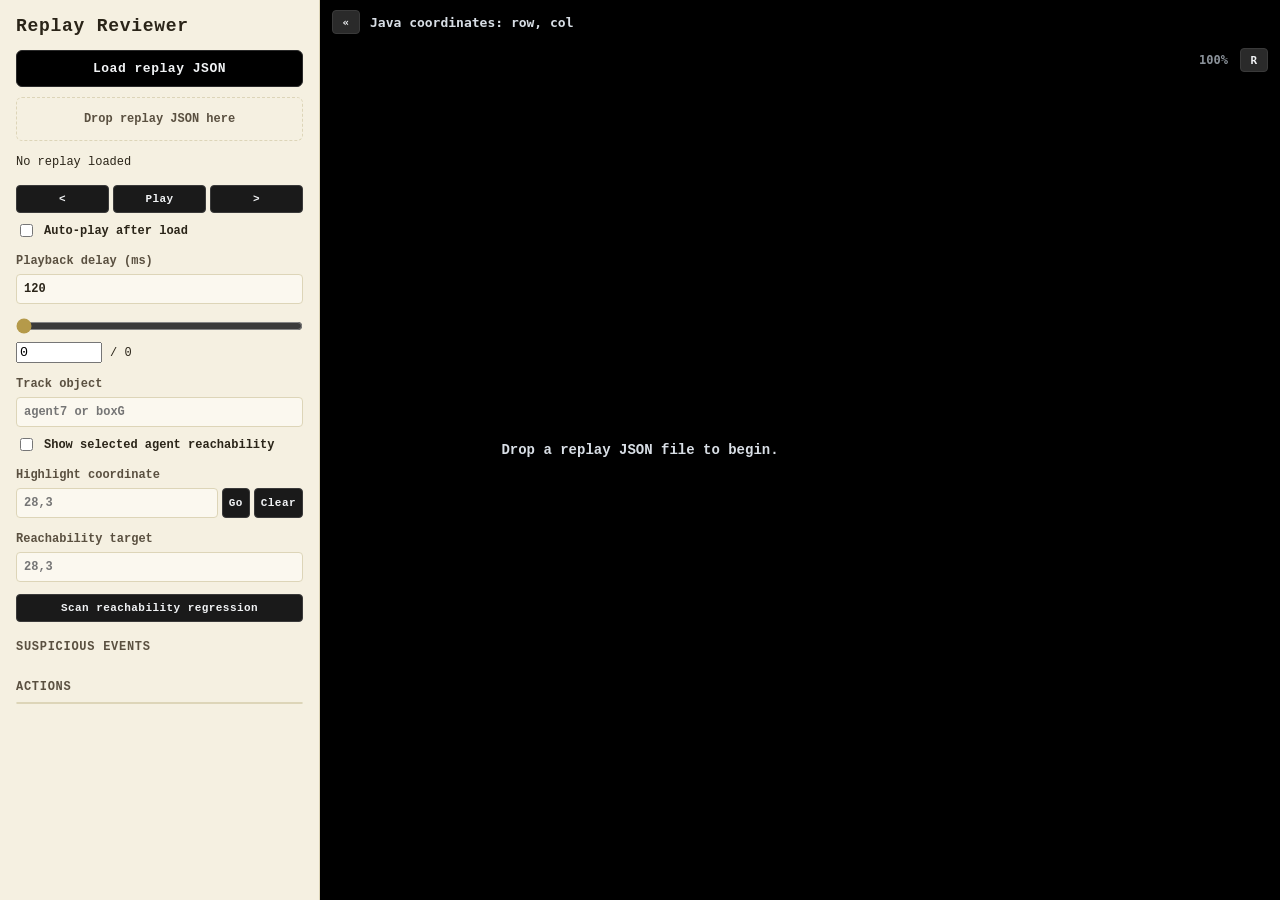
==== src/main/resources/replay-viewer/index.html @ a2318db9 "Initial AIMS Replay Viewer release" ====
<!doctype html>
<html lang="en">
<head>
  <meta charset="utf-8">
  <meta name="viewport" content="width=device-width, initial-scale=1">
  <title>MAvis Replay Reviewer</title>
  <link rel="stylesheet" href="viewer.css">
</head>
<body>
  <main class="app">
    <aside class="panel">
      <h1>Replay Reviewer</h1>

      <label class="filePick">
        <input id="fileInput" type="file" accept="application/json,.json">
        Load replay JSON
      </label>
      <div id="dropZone" class="dropZone">Drop replay JSON here</div>

      <div class="meta" id="meta">No replay loaded</div>

      <div class="controls">
        <button id="prevBtn" title="Previous step">&lt;</button>
        <button id="playBtn" title="Play or pause">Play</button>
        <button id="nextBtn" title="Next step">&gt;</button>
      </div>
      <label class="checkLine"><input id="autoPlayInput" type="checkbox"> Auto-play after load</label>
      <label class="searchLabel">Playback delay (ms)
        <input id="speedInput" type="number" min="20" value="120">
      </label>
      <input id="stepSlider" type="range" min="0" max="0" value="0">
      <div class="stepLine">
        <input id="stepInput" type="number" min="0" value="0">
        <span id="stepText">/ 0</span>
      </div>
      <label class="searchLabel">Track object
        <input id="trackInput" placeholder="agent7 or boxG">
      </label>
      <label class="checkLine"><input id="reachInput" type="checkbox"> Show selected agent reachability</label>
      <div class="searchLabel">Highlight coordinate</div>
      <div class="inputRow">
        <input id="coordInput" placeholder="28,3">
        <button id="coordGoBtn">Go</button>
        <button id="coordClearBtn">Clear</button>
      </div>
      <label class="searchLabel">Reachability target
        <input id="targetInput" placeholder="28,3">
      </label>
      <button id="scanBtn" class="wideBtn">Scan reachability regression</button>
      <section>
        <h2>Suspicious events</h2>
        <div id="events" class="events"></div>
      </section>
      <section>
        <h2>Actions</h2>
        <div id="actions" class="actions"></div>
      </section>
    </aside>

    <section class="boardWrap">
      <div class="toolbar">
        <button id="togglePanel" class="toolbarBtn" title="Hide / show sidebar">&laquo;</button>
        <span id="hoverInfo">Java coordinates: row, col</span>
      </div>
      <div id="boards" class="boards">
        <div id="axisCorner" class="axisCorner"></div>
        <div id="axisTop"    class="axisTop"><div id="axisTopInner" class="axisInner"></div></div>
        <div id="axisLeft"   class="axisLeft"><div id="axisLeftInner" class="axisInner"></div></div>
        <div id="panViewport" class="panViewport">
          <div id="panSurface" class="panSurface"></div>
        </div>
        <div id="hoverTip" class="hoverTip"></div>
      </div>
      <div class="statusBar">
        <span id="statusInfo" class="statusInfo"></span>
        <span class="statusSpacer"></span>
        <span id="zoomInfo" class="statusInfo">100%</span>
        <button id="resetView" class="toolbarBtn" title="Reset view (double-click board)">R</button>
      </div>
    </section>
  </main>
  <script src="latest-replay.js"></script>
  <script src="viewer.js"></script>
</body>
</html>
---- src/main/resources/replay-viewer/viewer.css ----
/* Mavis-faithful styling - same palette and font as level-viewer.
 * Replay-specific rules (events, action rows, changed/track/trail cells, etc.)
 * are appended at the end.
 */

@font-face {
  font-family: 'MavisMono';
  src: url('../level-viewer/fonts/DejaVuSansMono-Bold.ttf') format('truetype');
  font-weight: 700;
  font-display: block;
}

:root {
  --cell: 22px;
  --axis: 28px;

  --letterbox:    #000000;
  --grid:         #404040;   /* DARK_GRAY between cells */
  --floor:        #c0c0c0;   /* LIGHT_GRAY base cell */
  --wall:         #000000;
  --goal-fill:    #dfdf00;   /* UnsolvedGoal */
  --goal-solved:  #00a000;   /* SolvedGoal */
  --goal-font:    #434300;   /* blend(yellow, black, 0.7) */

  --token-font:   #000000;
  /* Eye-friendly cream sidebar */
  --panel-bg:        #f5f0e1;
  --panel-bg-soft:   #fbf8ef;
  --panel-bg-hover:  #ebe4cf;
  --panel-border:    #ddd5b8;
  --panel-border-soft: #e8e0c8;
  --text:            #2a2418;
  --text-soft:       #5a5040;
  --text-muted:      #8b8466;
}

* { box-sizing: border-box; }
html, body { height: 100%; }
body {
  margin: 0;
  /* MavisMono everywhere - matches the right pane and the Colors panel. */
  font-family: 'MavisMono', Consolas, "Courier New", monospace;
  color: var(--text);
  background: #e7e1cd;
}
input, button, select, textarea { font-family: inherit; }
.app {
  display: grid;
  grid-template-columns: 320px 1fr;
  min-height: 100vh;
}
.app.collapsed { grid-template-columns: 0 1fr; }
.app.collapsed .panel { display: none; }

/* ---------------------------------------- left panel */

.panel {
  padding: 16px;
  border-right: 1px solid var(--panel-border);
  background: var(--panel-bg);
  overflow: auto;
  max-height: 100vh;
}
h1 { margin: 0 0 14px; font-size: 18px; letter-spacing: 0.04em; font-weight: 700; }
h2 { margin: 18px 0 8px; font-size: 12px; text-transform: uppercase; color: var(--text-soft); letter-spacing: 0.06em; font-weight: 700; }

.filePick {
  display: block;
  padding: 10px;
  border: 1px solid #2a2a2a;
  background: #000000;
  border-radius: 6px;
  cursor: pointer;
  text-align: center;
  font-size: 13px;
  font-weight: 700;
  color: #f1f3f5;
  letter-spacing: 0.04em;
}
.filePick:hover { background: #1a1a1a; border-color: #f1f3f5; }
.filePick input { display: none; }

.dropZone {
  margin-top: 10px;
  padding: 14px;
  border: 1px dashed var(--panel-border);
  border-radius: 6px;
  text-align: center;
  color: var(--text-soft);
  font-size: 12px;
  font-weight: 700;
}
.dropZone.drag { background: #f0e8d0; border-color: #b59a4a; color: var(--text); }

.meta { margin-top: 12px; font-size: 12px; line-height: 1.5; color: var(--text); }

.searchLabel { display: block; margin-top: 14px; font-size: 12px; color: var(--text-soft); font-weight: 700; }
.searchLabel input {
  width: 100%;
  margin-top: 6px;
  padding: 7px;
  border: 1px solid var(--panel-border);
  background: var(--panel-bg-soft);
  border-radius: 4px;
  color: var(--text);
  font-family: 'MavisMono', Consolas, "Courier New", monospace;
  font-weight: 700;
  font-size: 12px;
}
.searchLabel input:focus {
  outline: none;
  border-color: #b59a4a;
}

.inputRow {
  display: flex;
  gap: 4px;
  margin-top: 6px;
}
.inputRow input {
  flex: 1 1 0;
  min-width: 0;
  padding: 7px;
  border: 1px solid var(--panel-border);
  background: var(--panel-bg-soft);
  border-radius: 4px;
  color: var(--text);
  font-family: 'MavisMono', Consolas, "Courier New", monospace;
  font-weight: 700;
  font-size: 12px;
}
.inputRow input:focus {
  outline: none;
  border-color: #b59a4a;
}
.inputRow button {
  padding: 0 6px;
  height: auto;
  border: 1px solid #3a3a3a;
  border-radius: 4px;
  background: #1a1a1a;
  color: #f1f3f5;
  cursor: pointer;
  font-family: inherit;
  font-size: 11px;
  letter-spacing: 0.04em;
  font-weight: 700;
}
.inputRow button:hover { background: #2a2a2a; }

.checkLine {
  display: flex;
  align-items: center;
  gap: 8px;
  margin-top: 8px;
  font-size: 12px;
  font-weight: 700;
  color: var(--text);
}

/* Playback controls */

.controls { display: flex; gap: 4px; margin-top: 14px; }
.controls button { flex: 1; }
button {
  height: 28px;
  border: 1px solid #3a3a3a;
  border-radius: 4px;
  background: #1a1a1a;
  color: #f1f3f5;
  cursor: pointer;
  font-family: inherit;
  font-size: 11px;
  letter-spacing: 0.04em;
  font-weight: 700;
}
button:hover { background: #2a2a2a; }
#playBtn.active { background: #f1f3f5; color: #000000; border-color: #000000; }

#stepSlider { width: 100%; margin: 14px 0 8px; accent-color: #b59a4a; }
.stepLine { display: flex; align-items: center; gap: 8px; font-size: 12px; }
#stepInput { width: 86px; }

.wideBtn {
  width: 100%;
  margin-top: 12px;
  height: 28px;
  font-size: 11px;
  letter-spacing: 0.04em;
  border: 1px solid #3a3a3a;
  border-radius: 4px;
  background: #1a1a1a;
  color: #f1f3f5;
  font-weight: 700;
}
.wideBtn:hover { background: #2a2a2a; }

/* Actions list - match level-viewer .levelRow style */

.actions {
  margin-top: 8px;
  border: 1px solid var(--panel-border);
  border-radius: 6px;
  background: var(--panel-bg-soft);
  font-size: 11px;
  overflow: hidden;
}
.actionRow {
  display: flex;
  justify-content: space-between;
  gap: 8px;
  padding: 6px 9px;
  cursor: default;
  border-bottom: 1px solid var(--panel-border-soft);
  color: var(--text);
}
.actionRow:last-child { border-bottom: none; }
.actionRow:hover { background: var(--panel-bg-hover); }
.actionRow.rejected { background: #ffe9e7; color: #9b1c13; }
.actionRow.rejected:hover { background: #ffd5d0; }
.actionRow .act { color: var(--text-muted); font-size: 10px; }
.actionRow.rejected .act { color: #b93d35; }

/* Suspicious events */

.events {
  display: grid;
  gap: 6px;
  font-size: 12px;
}
.eventRow {
  padding: 7px;
  border-radius: 5px;
  background: #fff7ed;
  border: 1px solid #fed7aa;
  cursor: pointer;
  color: var(--text);
  font-weight: 700;
}
.eventRow:hover { background: #ffedd5; }

/* ---------------------------------------- right pane (Mavis letterbox) */

.boardWrap {
  background: var(--letterbox);
  overflow: hidden;
  height: 100vh;
  display: flex;
  flex-direction: column;
  padding: 8px 12px;
  gap: 6px;
}
.toolbar {
  flex: 0 0 auto;
  height: 28px;
  font-size: 13px;
  font-weight: 700;
  color: #d8dee5;
  font-family: 'MavisMono', Consolas, monospace;
  display: flex;
  align-items: center;
  gap: 10px;
}
.toolbarBtn {
  width: 28px;
  height: 24px;
  background: #2a2a2a;
  color: #f1f3f5;
  border: 1px solid #3a3a3a;
  border-radius: 4px;
  font-family: 'MavisMono', Consolas, monospace;
  font-weight: 700;
  cursor: pointer;
  line-height: 1;
}
.toolbarBtn:hover { background: #353535; }
.app.collapsed .toolbarBtn { transform: scaleX(-1); }

.boards {
  flex: 1 1 auto;
  position: relative;
  overflow: hidden;
  min-height: 0;
  cursor: grab;
  user-select: none;
}
.boards.grabbing { cursor: grabbing; }
.boards.empty    { cursor: default; }
.boards.empty .axisCorner,
.boards.empty .axisTop,
.boards.empty .axisLeft,
.boards.empty .panViewport { display: none; }

/* Sticky axes - corner stays pinned top-left; axisTop only pans horizontally,
 * axisLeft only pans vertically; panViewport clips the panning board content.
 */
.axisCorner {
  position: absolute;
  top: 0; left: 0;
  width: calc(var(--axis) + 2px);
  height: calc(var(--axis) + 2px);
  background: #2a2a2a;
  border-right: 1px solid var(--grid);
  border-bottom: 1px solid var(--grid);
  z-index: 4;
}
.axisTop {
  position: absolute;
  top: 0;
  left: calc(var(--axis) + 2px);
  right: 0;
  height: calc(var(--axis) + 2px);
  overflow: hidden;
  background: #2a2a2a;
  z-index: 3;
}
.axisLeft {
  position: absolute;
  top: calc(var(--axis) + 2px);
  left: 0;
  bottom: 0;
  width: calc(var(--axis) + 2px);
  overflow: hidden;
  background: #2a2a2a;
  z-index: 3;
}
.axisInner {
  position: absolute;
  top: 0;
  left: 0;
  display: grid;
  gap: 1px;
  padding: 1px;
  background: var(--grid);
  transform-origin: 0 0;
}
.axisCell {
  width: var(--axis);
  height: var(--axis);
  display: flex;
  align-items: center;
  justify-content: center;
  font-family: 'MavisMono', Consolas, monospace;
  font-size: 11px;
  font-weight: 700;
  background: #2a2a2a;
  color: #b0b6bd;
}

.panViewport {
  position: absolute;
  top: calc(var(--axis) + 2px);
  left: calc(var(--axis) + 2px);
  right: 0;
  bottom: 0;
  overflow: hidden;
  z-index: 1;
}
.panSurface {
  position: absolute;
  top: 0;
  left: 0;
  transform-origin: 0 0;
}

.boardCard {
  display: inline-flex;
  flex-direction: column;
  align-items: center;
}

.hoverTip {
  position: absolute;
  pointer-events: none;
  background: #1a1a1a;
  color: var(--goal-fill);
  border: 1px solid var(--goal-fill);
  padding: 2px 6px;
  font-family: 'MavisMono', Consolas, monospace;
  font-size: 11px;
  font-weight: 700;
  border-radius: 3px;
  z-index: 5;
  display: none;
  white-space: nowrap;
}
.hoverTip.show { display: block; }

.statusBar {
  flex: 0 0 auto;
  height: 36px;
  display: flex;
  align-items: center;
  gap: 12px;
  font-family: 'MavisMono', Consolas, monospace;
  font-size: 12px;
  font-weight: 700;
  color: #c8ced5;
}
.modeTabs {
  display: inline-flex;
  border: 1px solid #3a3a3a;
  border-radius: 4px;
  overflow: hidden;
  background: #1a1a1a;
}
.modeBtn {
  padding: 6px 16px;
  border: none;
  background: transparent;
  color: #c8ced5;
  font-family: 'MavisMono', Consolas, monospace;
  font-size: 12px;
  font-weight: 700;
  cursor: pointer;
  letter-spacing: 0.04em;
}
.modeBtn:hover { background: #2a2a2a; }
.modeBtn.active { background: var(--goal-fill); color: #1a1a00; }
.modeBtn + .modeBtn { border-left: 1px solid #3a3a3a; }
.statusInfo { color: #8b929a; }
.statusSpacer { flex: 1; }

/* ---------------------------------------- board grid (Mavis-faithful) */

.board {
  display: grid;
  grid-auto-rows: var(--cell);
  width: max-content;
  background: var(--grid);
  gap: 1px;
  padding: 1px;
}
.cell {
  position: relative;
  width: var(--cell);
  height: var(--cell);
  display: flex;
  align-items: center;
  justify-content: center;
  background: var(--floor);
  font-family: 'MavisMono', Consolas, monospace;
  font-weight: 700;
  font-size: calc(var(--cell) * 0.6);
  line-height: 1;
}
.cell.wall { background: var(--wall); }

/* Goal: full-cell color fill with the dim character drawn into it.
 * Inverted to GOAL_SOLVED_COLOR when an init / current-frame object
 * already satisfies it. */
.cell.goal-fill   { background: var(--goal-fill); }
.cell.goal-solved { background: var(--goal-solved); }

.goalChar {
  font-family: 'MavisMono', Consolas, monospace;
  font-weight: 700;
  font-size: calc(var(--cell) * 0.6);
  color: var(--goal-font);
  line-height: 1;
  pointer-events: none;
}
.cell.goal-solved .goalChar { color: #003a00; }

/* Tokens: BLACK character on agent/box color, DejaVu Bold. */
.token {
  position: absolute;
  width: calc(var(--cell) - 4px);
  height: calc(var(--cell) - 4px);
  display: inline-flex;
  align-items: center;
  justify-content: center;
  border: 1px solid rgba(0, 0, 0, 0.35);
  color: var(--token-font);
  font-family: 'MavisMono', Consolas, monospace;
  font-weight: 700;
  font-size: calc(var(--cell) * 0.6);
  line-height: 1;
}

.agentToken {
  border-radius: 50%;
}

/* Replay-specific cell highlights */

.cell.changed { outline: 2px solid #f59e0b; z-index: 2; }
.cell.track   { outline: 2px solid #2563eb; z-index: 3; }
.cell.coord::after {
  content: "";
  position: absolute;
  top: 50%;
  left: 50%;
  transform: translate(-50%, -50%);
  width: calc(var(--cell) + 10px);
  height: calc(var(--cell) + 10px);
  border: 3px solid #ff0000;
  border-radius: 50%;
  z-index: 5;
  pointer-events: none;
}
.cell.reachable { box-shadow: inset 0 0 0 999px rgba(34, 197, 94, 0.18); }
.cell.unreachableTarget { outline: 3px solid #b91c1c; z-index: 5; }
.cell.trail::after {
  content: "";
  position: absolute;
  inset: 5px;
  border-radius: 50%;
  background: rgba(37, 99, 235, 0.25);
}

.empty {
  position: absolute;
  inset: 0;
  display: flex;
  align-items: center;
  justify-content: center;
  color: #d8dee5;
  font-size: 14px;
  font-weight: 700;
  pointer-events: none;
}
.error {
  margin-top: 12px;
  padding: 10px;
  background: #fef2f2;
  border: 1px solid #fecaca;
  color: #991b1b;
  border-radius: 6px;
  font-size: 13px;
  font-weight: 700;
  white-space: pre-wrap;
}
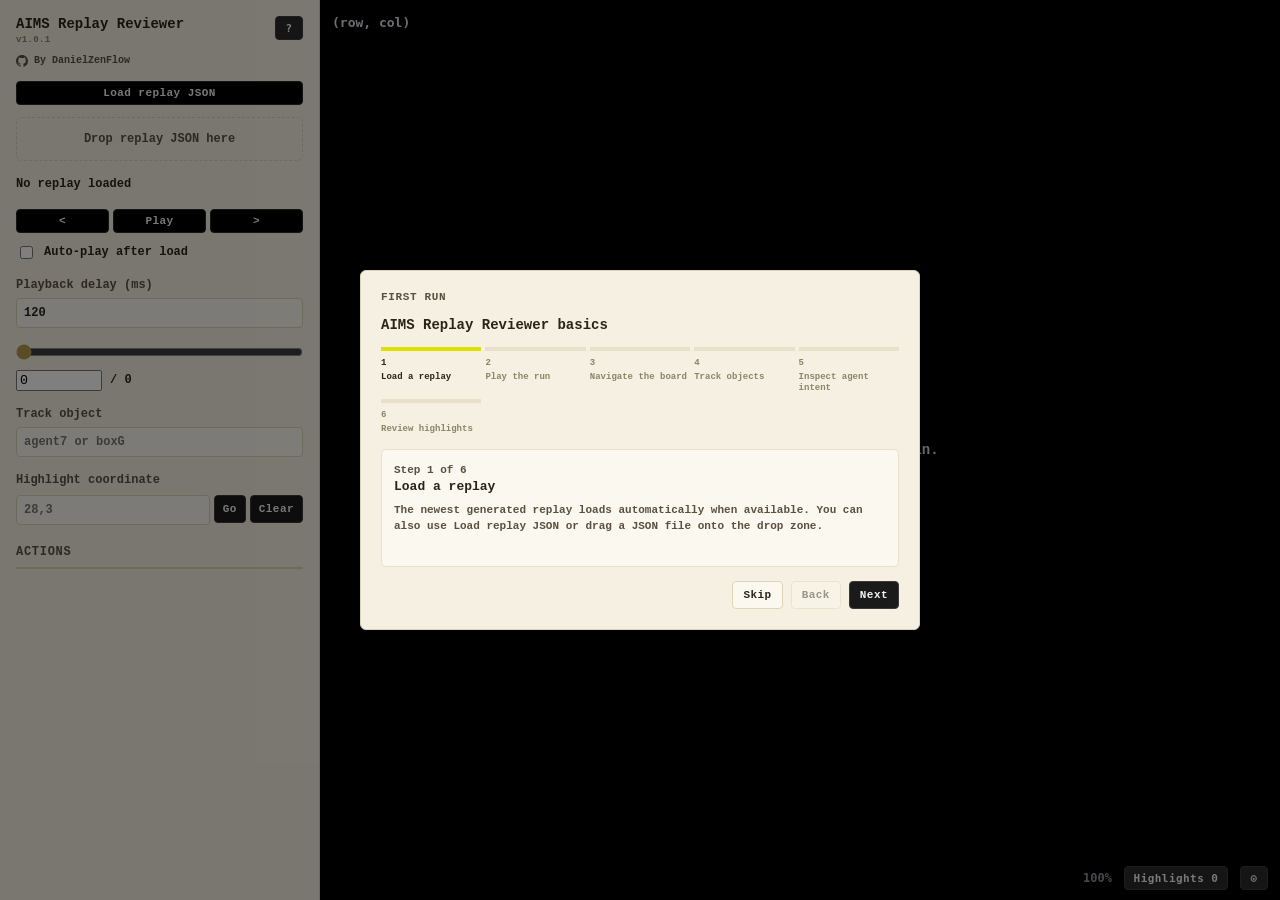
==== commit 47db0248: "Release v1.0.1 viewer updates Reason: clean local debug artifacts, update release metadata, refresh " ====
--- a/src/main/resources/replay-viewer/index.html
+++ b/src/main/resources/replay-viewer/index.html
@@ -3,13 +3,84 @@
 <head>
   <meta charset="utf-8">
   <meta name="viewport" content="width=device-width, initial-scale=1">
-  <title>MAvis Replay Reviewer</title>
+  <title>AIMS Replay Reviewer</title>
   <link rel="stylesheet" href="viewer.css">
 </head>
 <body>
   <main class="app">
     <aside class="panel">
-      <h1>Replay Reviewer</h1>
+      <div class="panelHeader">
+        <div class="brandBlock">
+          <div class="titleBlock">
+            <h1>AIMS Replay Reviewer</h1>
+            <span class="versionText">v1.0.1</span>
+          </div>
+          <div class="githubMeta">
+            <a
+              class="githubLink"
+              href="https://github.com/DanielZenFlow/AIMS-Replay-Viewer"
+              target="_blank"
+              rel="noreferrer"
+              aria-label="AIMS Replay Viewer on GitHub"
+            >
+              <svg class="githubMark" viewBox="0 0 16 16" aria-hidden="true">
+                <path fill="currentColor" d="M8 0C3.58 0 0 3.58 0 8c0 3.54 2.29 6.53 5.47 7.59.4.07.55-.17.55-.38 0-.19-.01-.82-.01-1.49-2.01.37-2.53-.49-2.69-.94-.09-.23-.48-.94-.82-1.13-.28-.15-.68-.52-.01-.53.63-.01 1.08.58 1.23.82.72 1.21 1.87.87 2.33.66.07-.52.28-.87.51-1.07-1.78-.2-3.64-.89-3.64-3.95 0-.87.31-1.59.82-2.15-.08-.2-.36-1.02.08-2.12 0 0 .67-.21 2.2.82A7.65 7.65 0 0 1 8 3.86c.68 0 1.36.09 2 .27 1.53-1.04 2.2-.82 2.2-.82.44 1.1.16 1.92.08 2.12.51.56.82 1.27.82 2.15 0 3.07-1.87 3.75-3.65 3.95.29.25.54.73.54 1.48 0 1.07-.01 1.93-.01 2.2 0 .21.15.46.55.38A8.013 8.013 0 0 0 16 8c0-4.42-3.58-8-8-8Z" />
+              </svg>
+              <span>By DanielZenFlow</span>
+            </a>
+          </div>
+        </div>
+        <button id="helpBtn" class="toolbarBtn" type="button" title="How to use" aria-label="How to use">?</button>
+      </div>
+
+      <div id="helpDialog" class="dialogOverlay" role="dialog" aria-modal="true" aria-labelledby="helpTitle" hidden>
+        <div class="dialogBox">
+          <h3 id="helpTitle">How to use</h3>
+          <div class="helpContent">
+            <div>
+              <strong>What This Viewer Does</strong>
+              <p>It opens replay JSON generated by AIMS Replay Viewer and lets you inspect every accepted or rejected Hospital-domain action frame by frame.</p>
+            </div>
+            <div>
+              <strong>Loading Replays</strong>
+              <p>The latest generated replay loads automatically. You can also choose a JSON file with Load replay JSON or drag a replay file onto the drop zone.</p>
+            </div>
+            <div>
+              <strong>Navigation</strong>
+              <p>Use Play, the step buttons, the slider, or the step number field. Drag the board to pan, use the mouse wheel to zoom, hover an agent to inspect intent details, and use the reset control in the lower-right corner to restore the board view.</p>
+            </div>
+            <div>
+              <strong>Debugging Tools</strong>
+              <p>Track an object with values like agent0 or boxA, highlight coordinates with row,column, hover an agent for detailed intent/action fields, and open Highlights for high-signal current-step events.</p>
+            </div>
+          </div>
+          <div class="dialogFooter">
+            <button id="openTutorialBtn" type="button">Open tutorial</button>
+            <button id="helpCloseBtn" type="button">Close</button>
+          </div>
+        </div>
+      </div>
+
+      <div id="onboardingDialog" class="dialogOverlay onboardingOverlay" role="dialog" aria-modal="true" aria-labelledby="onboardingTitle" hidden>
+        <div class="dialogBox onboardingDialog">
+          <p class="onboardingKicker">First run</p>
+          <h3 id="onboardingTitle">AIMS Replay Reviewer basics</h3>
+
+          <ol id="onboardingSteps" class="onboardingSteps" aria-label="Tutorial progress"></ol>
+
+          <section class="onboardingBody">
+            <p id="onboardingStepCount" class="onboardingStepCount">Step 1 of 5</p>
+            <h4 id="onboardingStepTitle">Load a replay</h4>
+            <p id="onboardingStepBody">Choose a replay JSON file or drag one onto the drop zone.</p>
+          </section>
+
+          <div class="dialogFooter">
+            <button id="tutorialSkipBtn" type="button" class="secondaryDialogBtn">Skip</button>
+            <button id="tutorialBackBtn" type="button" class="secondaryDialogBtn">Back</button>
+            <button id="tutorialNextBtn" type="button">Next</button>
+          </div>
+        </div>
+      </div>
 
       <label class="filePick">
         <input id="fileInput" type="file" accept="application/json,.json">
@@ -36,21 +107,12 @@
       <label class="searchLabel">Track object
         <input id="trackInput" placeholder="agent7 or boxG">
       </label>
-      <label class="checkLine"><input id="reachInput" type="checkbox"> Show selected agent reachability</label>
       <div class="searchLabel">Highlight coordinate</div>
       <div class="inputRow">
         <input id="coordInput" placeholder="28,3">
         <button id="coordGoBtn">Go</button>
         <button id="coordClearBtn">Clear</button>
       </div>
-      <label class="searchLabel">Reachability target
-        <input id="targetInput" placeholder="28,3">
-      </label>
-      <button id="scanBtn" class="wideBtn">Scan reachability regression</button>
-      <section>
-        <h2>Suspicious events</h2>
-        <div id="events" class="events"></div>
-      </section>
       <section>
         <h2>Actions</h2>
         <div id="actions" class="actions"></div>
@@ -59,8 +121,7 @@
 
     <section class="boardWrap">
       <div class="toolbar">
-        <button id="togglePanel" class="toolbarBtn" title="Hide / show sidebar">&laquo;</button>
-        <span id="hoverInfo">Java coordinates: row, col</span>
+        <span id="hoverInfo">(row, col)</span>
       </div>
       <div id="boards" class="boards">
         <div id="axisCorner" class="axisCorner"></div>
@@ -75,9 +136,28 @@
         <span id="statusInfo" class="statusInfo"></span>
         <span class="statusSpacer"></span>
         <span id="zoomInfo" class="statusInfo">100%</span>
-        <button id="resetView" class="toolbarBtn" title="Reset view (double-click board)">R</button>
+        <button id="stepEventsBtn" class="toolbarBtn stepEventsBtn" type="button" title="Inspect current step highlights" aria-label="Inspect current step highlights" hidden>Highlights 0</button>
+        <button id="resetView" class="toolbarBtn" title="Reset view" aria-label="Reset view">&#8857;</button>
       </div>
+      <aside id="stepInspector" class="stepInspector" aria-labelledby="stepInspectorTitle" hidden>
+        <div class="stepInspectorHeader">
+          <div>
+            <p class="stepInspectorKicker">Step Inspector</p>
+            <h2 id="stepInspectorTitle">Highlights</h2>
+          </div>
+          <button id="stepInspectorClose" class="toolbarBtn" type="button" title="Close inspector" aria-label="Close inspector">x</button>
+        </div>
+        <div id="stepInspectorBody" class="stepInspectorBody"></div>
+      </aside>
     </section>
+
+    <div id="notificationToast" class="notificationToast" role="alert" hidden>
+      <div>
+        <strong id="notificationTitle">Something needs attention</strong>
+        <p id="notificationMessage"></p>
+      </div>
+      <button id="notificationCloseBtn" type="button" aria-label="Dismiss message">x</button>
+    </div>
   </main>
   <script src="latest-replay.js"></script>
   <script src="viewer.js"></script>
--- a/src/main/resources/replay-viewer/viewer.css
+++ b/src/main/resources/replay-viewer/viewer.css
@@ -13,6 +13,7 @@
 :root {
   --cell: 22px;
   --axis: 28px;
+  --panel-button-height: 24px;
 
   --letterbox:    #000000;
   --grid:         #404040;   /* DARK_GRAY between cells */
@@ -40,6 +41,7 @@
   margin: 0;
   /* MavisMono everywhere - matches the right pane and the Colors panel. */
   font-family: 'MavisMono', Consolas, "Courier New", monospace;
+  font-weight: 700;
   color: var(--text);
   background: #e7e1cd;
 }
@@ -60,19 +62,82 @@
   background: var(--panel-bg);
   overflow: auto;
   max-height: 100vh;
-}
-h1 { margin: 0 0 14px; font-size: 18px; letter-spacing: 0.04em; font-weight: 700; }
+  display: flex;
+  flex-direction: column;
+  gap: 2px;
+}
+.panelHeader {
+  display: flex;
+  justify-content: space-between;
+  align-items: flex-start;
+  gap: 12px;
+  margin-bottom: 12px;
+}
+.brandBlock {
+  display: flex;
+  flex-direction: column;
+  gap: 10px;
+  min-width: 0;
+}
+.titleBlock {
+  display: flex;
+  flex-direction: column;
+  gap: 3px;
+}
+.panel h1 {
+  margin: 0;
+  font-size: 14px;
+  letter-spacing: 0;
+  line-height: 1.2;
+  white-space: nowrap;
+  font-weight: 700;
+}
+.versionText {
+  color: var(--text-muted);
+  font-size: 9px;
+  line-height: 1;
+  letter-spacing: 0.04em;
+}
+.githubMeta {
+  display: flex;
+  flex-direction: column;
+  gap: 4px;
+}
+.githubLink {
+  display: inline-flex;
+  align-items: center;
+  gap: 6px;
+  color: var(--text-soft);
+  text-decoration: none;
+  font-size: 10px;
+  line-height: 1.1;
+  transition: opacity 120ms ease;
+  width: fit-content;
+}
+.githubLink:hover {
+  opacity: 0.5;
+}
+.githubMark {
+  width: 12px;
+  height: 12px;
+  flex: 0 0 12px;
+}
 h2 { margin: 18px 0 8px; font-size: 12px; text-transform: uppercase; color: var(--text-soft); letter-spacing: 0.06em; font-weight: 700; }
 
 .filePick {
-  display: block;
-  padding: 10px;
+  display: flex;
+  align-items: center;
+  justify-content: center;
+  height: var(--panel-button-height);
+  min-height: var(--panel-button-height);
+  max-height: var(--panel-button-height);
+  padding: 0 8px;
   border: 1px solid #2a2a2a;
   background: #000000;
-  border-radius: 6px;
+  border-radius: 4px;
   cursor: pointer;
   text-align: center;
-  font-size: 13px;
+  font-size: 11px;
   font-weight: 700;
   color: #f1f3f5;
   letter-spacing: 0.04em;
@@ -134,8 +199,8 @@
   border-color: #b59a4a;
 }
 .inputRow button {
-  padding: 0 6px;
-  height: auto;
+  padding: 0 8px;
+  height: 28px;
   border: 1px solid #3a3a3a;
   border-radius: 4px;
   background: #1a1a1a;
@@ -161,7 +226,22 @@
 /* Playback controls */
 
 .controls { display: flex; gap: 4px; margin-top: 14px; }
-.controls button { flex: 1; }
+.controls button {
+  flex: 1 1 0;
+  height: var(--panel-button-height);
+  min-height: var(--panel-button-height);
+  max-height: var(--panel-button-height);
+  padding: 0 8px;
+  border-color: #2a2a2a;
+  background: #000000;
+  display: inline-flex;
+  align-items: center;
+  justify-content: center;
+}
+.controls button:hover {
+  background: #1a1a1a;
+  border-color: #f1f3f5;
+}
 button {
   height: 28px;
   border: 1px solid #3a3a3a;
@@ -173,6 +253,7 @@
   font-size: 11px;
   letter-spacing: 0.04em;
   font-weight: 700;
+  padding: 0 10px;
 }
 button:hover { background: #2a2a2a; }
 #playBtn.active { background: #f1f3f5; color: #000000; border-color: #000000; }
@@ -221,27 +302,10 @@
 .actionRow .act { color: var(--text-muted); font-size: 10px; }
 .actionRow.rejected .act { color: #b93d35; }
 
-/* Suspicious events */
-
-.events {
-  display: grid;
-  gap: 6px;
-  font-size: 12px;
-}
-.eventRow {
-  padding: 7px;
-  border-radius: 5px;
-  background: #fff7ed;
-  border: 1px solid #fed7aa;
-  cursor: pointer;
-  color: var(--text);
-  font-weight: 700;
-}
-.eventRow:hover { background: #ffedd5; }
-
 /* ---------------------------------------- right pane (Mavis letterbox) */
 
 .boardWrap {
+  position: relative;
   background: var(--letterbox);
   overflow: hidden;
   height: 100vh;
@@ -264,6 +328,7 @@
 .toolbarBtn {
   width: 28px;
   height: 24px;
+  padding: 0;
   background: #2a2a2a;
   color: #f1f3f5;
   border: 1px solid #3a3a3a;
@@ -272,19 +337,32 @@
   font-weight: 700;
   cursor: pointer;
   line-height: 1;
+  display: inline-flex;
+  align-items: center;
+  justify-content: center;
 }
 .toolbarBtn:hover { background: #353535; }
-.app.collapsed .toolbarBtn { transform: scaleX(-1); }
+.stepEventsBtn {
+  width: auto;
+  min-width: 104px;
+  padding: 0 8px;
+}
+.stepEventsBtn.muted {
+  color: #8b929a;
+  border-color: #303030;
+  background: #242424;
+}
 
 .boards {
   flex: 1 1 auto;
   position: relative;
   overflow: hidden;
   min-height: 0;
+  user-select: none;
   cursor: grab;
-  user-select: none;
-}
-.boards.grabbing { cursor: grabbing; }
+  touch-action: none;
+}
+.boards.panning { cursor: grabbing; }
 .boards.empty    { cursor: default; }
 .boards.empty .axisCorner,
 .boards.empty .axisTop,
@@ -385,10 +463,76 @@
   white-space: nowrap;
 }
 .hoverTip.show { display: block; }
+.hoverTip.eventTip {
+  width: max-content;
+  max-width: min(460px, calc(100vw - 40px));
+  padding: 8px;
+  color: #f1f3f5;
+  border-color: #5a5a5a;
+  white-space: normal;
+}
+.hoverTipTitle {
+  display: flex;
+  align-items: baseline;
+  justify-content: space-between;
+  gap: 16px;
+  margin-bottom: 6px;
+  color: var(--goal-fill);
+}
+.hoverTipTitle span,
+.hoverTipMuted {
+  color: #aeb4bb;
+  font-size: 10px;
+}
+.hoverTipEvent {
+  display: grid;
+  gap: 3px;
+  padding-top: 6px;
+  margin-top: 6px;
+  border-top: 1px solid #3a3a3a;
+}
+.hoverTipTitle + .hoverTipEvent {
+  margin-top: 0;
+}
+.hoverTipEvent > div {
+  display: flex;
+  align-items: baseline;
+  justify-content: space-between;
+  gap: 12px;
+}
+.hoverTipEvent span {
+  color: #aeb4bb;
+  font-size: 9px;
+  text-transform: uppercase;
+}
+.hoverTipEvent p {
+  margin: 0;
+  color: #d8dee5;
+  font-size: 10px;
+  line-height: 1.35;
+}
+.hoverTipEvent p strong {
+  color: var(--goal-fill);
+}
+.hoverTipSection strong {
+  color: #f1f3f5;
+}
+.hoverTipEvent.danger {
+  border-top-color: #b91c1c;
+}
+.hoverTipEvent.warning {
+  border-top-color: #b7791f;
+}
+.hoverTipEvent.success {
+  border-top-color: #15803d;
+}
 
 .statusBar {
-  flex: 0 0 auto;
-  height: 36px;
+  position: absolute;
+  right: 12px;
+  bottom: 10px;
+  z-index: 6;
+  height: 24px;
   display: flex;
   align-items: center;
   gap: 12px;
@@ -419,7 +563,114 @@
 .modeBtn.active { background: var(--goal-fill); color: #1a1a00; }
 .modeBtn + .modeBtn { border-left: 1px solid #3a3a3a; }
 .statusInfo { color: #8b929a; }
-.statusSpacer { flex: 1; }
+.statusSpacer { display: none; }
+#statusInfo { display: none; }
+
+.stepInspector {
+  position: absolute;
+  right: 12px;
+  bottom: 46px;
+  width: min(380px, calc(100% - 24px));
+  max-height: min(520px, calc(100% - 74px));
+  z-index: 8;
+  display: flex;
+  flex-direction: column;
+  background: rgba(245, 240, 225, 0.97);
+  border: 1px solid var(--panel-border);
+  border-radius: 6px;
+  box-shadow: 0 8px 24px rgba(0, 0, 0, 0.32);
+  color: var(--text);
+  overflow: hidden;
+}
+.stepInspector[hidden] { display: none; }
+.stepInspectorHeader {
+  min-height: 48px;
+  padding: 10px 10px 8px 12px;
+  display: flex;
+  align-items: flex-start;
+  justify-content: space-between;
+  gap: 12px;
+  border-bottom: 1px solid var(--panel-border-soft);
+}
+.stepInspectorKicker {
+  margin: 0 0 3px;
+  font-size: 9px;
+  font-weight: 700;
+  letter-spacing: 0.12em;
+  text-transform: uppercase;
+  color: var(--text-soft);
+}
+.stepInspectorHeader h2 {
+  margin: 0;
+  font-size: 14px;
+  line-height: 1.1;
+}
+.stepInspectorBody {
+  overflow: auto;
+  padding: 10px;
+  display: flex;
+  flex-direction: column;
+  gap: 8px;
+  font-size: 11px;
+}
+.stepInspectorSummary {
+  color: var(--text-soft);
+  font-weight: 700;
+  font-size: 10px;
+}
+.stepInspectorEmpty {
+  margin: 4px 0 2px;
+  color: var(--text-soft);
+  line-height: 1.45;
+}
+.stepEventCard {
+  border: 1px solid var(--panel-border-soft);
+  border-left-width: 4px;
+  background: var(--panel-bg-soft);
+  border-radius: 5px;
+  padding: 8px;
+}
+.stepEventCard.danger { border-left-color: #b91c1c; }
+.stepEventCard.warning { border-left-color: #b7791f; }
+.stepEventCard.success { border-left-color: #15803d; }
+.stepEventCard.note { border-left-color: #4b5563; }
+.stepEventHeader {
+  display: flex;
+  align-items: center;
+  justify-content: space-between;
+  gap: 10px;
+  margin-bottom: 4px;
+}
+.stepEventHeader strong {
+  font-size: 12px;
+}
+.stepEventHeader span {
+  color: var(--text-soft);
+  font-size: 9px;
+  font-weight: 700;
+  text-transform: uppercase;
+  letter-spacing: 0.08em;
+}
+.stepEventMessage {
+  margin: 0 0 7px;
+  color: var(--text);
+  line-height: 1.45;
+}
+.stepEventFields {
+  margin: 0;
+  display: grid;
+  grid-template-columns: max-content 1fr;
+  gap: 4px 8px;
+}
+.stepEventFields dt {
+  color: var(--text-soft);
+  font-weight: 700;
+}
+.stepEventFields dd {
+  margin: 0;
+  min-width: 0;
+  overflow-wrap: anywhere;
+}
 
 /* ---------------------------------------- board grid (Mavis-faithful) */
 
@@ -499,8 +750,6 @@
   z-index: 5;
   pointer-events: none;
 }
-.cell.reachable { box-shadow: inset 0 0 0 999px rgba(34, 197, 94, 0.18); }
-.cell.unreachableTarget { outline: 3px solid #b91c1c; z-index: 5; }
 .cell.trail::after {
   content: "";
   position: absolute;
@@ -509,7 +758,7 @@
   background: rgba(37, 99, 235, 0.25);
 }
 
-.empty {
+.boardWrap > .empty {
   position: absolute;
   inset: 0;
   display: flex;
@@ -519,6 +768,7 @@
   font-size: 14px;
   font-weight: 700;
   pointer-events: none;
+  z-index: 2;
 }
 .error {
   margin-top: 12px;
@@ -531,3 +781,201 @@
   font-weight: 700;
   white-space: pre-wrap;
 }
+
+/* Dialog - matched to AIMS Level Workbench */
+
+.dialogOverlay {
+  position: fixed;
+  inset: 0;
+  background: rgba(0, 0, 0, 0.5);
+  z-index: 10;
+  display: flex;
+  align-items: center;
+  justify-content: center;
+}
+.dialogOverlay[hidden] {
+  display: none;
+}
+.dialogBox {
+  background: var(--panel-bg);
+  border: 1px solid var(--panel-border);
+  border-radius: 6px;
+  padding: 20px;
+  max-width: 600px;
+  width: 90%;
+  box-shadow: 0 4px 12px rgba(0, 0, 0, 0.3);
+}
+.dialogBox h3 {
+  margin: 0 0 6px;
+  font-size: 14px;
+}
+.dialogBox p {
+  margin: 0 0 14px;
+  font-size: 11px;
+  color: var(--text-soft);
+}
+.helpContent {
+  display: flex;
+  flex-direction: column;
+  gap: 10px;
+  font-size: 11px;
+  line-height: 1.5;
+}
+.helpContent strong {
+  color: var(--text);
+}
+.dialogFooter {
+  display: flex;
+  justify-content: flex-end;
+  gap: 8px;
+  margin-top: 14px;
+}
+.dialogFooter button {
+  height: 28px;
+  border: 1px solid #3a3a3a;
+  border-radius: 4px;
+  background: #1a1a1a;
+  color: #f1f3f5;
+  cursor: pointer;
+  font-family: inherit;
+  font-size: 11px;
+  letter-spacing: 0.04em;
+  font-weight: 700;
+  padding: 0 10px;
+}
+.dialogFooter button:hover:not(:disabled) {
+  background: #2a2a2a;
+}
+.dialogFooter button.secondaryDialogBtn {
+  background: var(--panel-bg-soft);
+  color: var(--text);
+  border-color: var(--panel-border);
+}
+.dialogFooter button.secondaryDialogBtn:hover:not(:disabled) {
+  background: var(--panel-bg-hover);
+}
+.dialogFooter button:disabled {
+  cursor: default;
+  opacity: 0.45;
+}
+
+/* First-run tutorial - matched to AIMS Level Workbench */
+
+.onboardingOverlay {
+  z-index: 30;
+}
+.onboardingDialog {
+  max-width: 560px;
+}
+.onboardingKicker {
+  margin: 0 0 4px;
+  font-size: 10px;
+  color: var(--text-muted);
+  text-transform: uppercase;
+  letter-spacing: 0.06em;
+}
+.onboardingSteps {
+  list-style: none;
+  display: grid;
+  grid-template-columns: repeat(5, minmax(0, 1fr));
+  gap: 4px;
+  margin: 14px 0;
+  padding: 0;
+}
+.onboardingSteps li {
+  min-width: 0;
+  padding-top: 7px;
+  border-top: 4px solid var(--panel-border-soft);
+  color: var(--text-muted);
+  font-size: 9px;
+  line-height: 1.25;
+}
+.onboardingSteps li span {
+  display: block;
+  margin-bottom: 3px;
+  color: inherit;
+}
+.onboardingSteps li.active {
+  border-top-color: var(--goal-fill);
+  color: var(--text);
+}
+.onboardingSteps li.done {
+  border-top-color: #b59a4a;
+}
+.onboardingBody {
+  min-height: 118px;
+  padding: 12px;
+  border: 1px solid var(--panel-border-soft);
+  border-radius: 4px;
+  background: var(--panel-bg-soft);
+}
+.onboardingStepCount {
+  margin: 0 0 6px;
+  color: var(--text-muted);
+  font-size: 10px;
+}
+.onboardingBody h4 {
+  margin: 0 0 8px;
+  color: var(--text);
+  font-size: 13px;
+}
+.onboardingBody p {
+  margin: 0;
+  color: var(--text-soft);
+  font-size: 11px;
+  line-height: 1.5;
+}
+
+/* Notifications - matched to AIMS Level Workbench */
+
+.notificationToast {
+  position: fixed;
+  left: 50%;
+  top: 50%;
+  transform: translate(-50%, -50%);
+  z-index: 40;
+  display: flex;
+  align-items: flex-start;
+  gap: 12px;
+  width: min(440px, calc(100vw - 36px));
+  padding: 14px;
+  border: 1px solid var(--panel-border);
+  border-radius: 6px;
+  background: var(--panel-bg);
+  color: var(--text);
+  box-shadow: 0 8px 24px rgba(0, 0, 0, 0.35);
+}
+.notificationToast[hidden] {
+  display: none;
+}
+.notificationToast strong {
+  display: block;
+  margin-bottom: 4px;
+  font-size: 11px;
+  color: var(--text);
+}
+.notificationToast p {
+  margin: 0;
+  color: var(--text-soft);
+  font-size: 11px;
+  line-height: 1.45;
+  white-space: pre-line;
+}
+.notificationToast button {
+  flex: 0 0 auto;
+  width: 22px;
+  height: 22px;
+  border: 1px solid var(--panel-border);
+  border-radius: 4px;
+  background: var(--panel-bg-soft);
+  color: var(--text);
+  cursor: pointer;
+  font-family: inherit;
+  font-size: 11px;
+  font-weight: 700;
+  line-height: 1;
+  padding: 0;
+}
+.notificationToast button:hover {
+  background: var(--panel-bg-hover);
+}
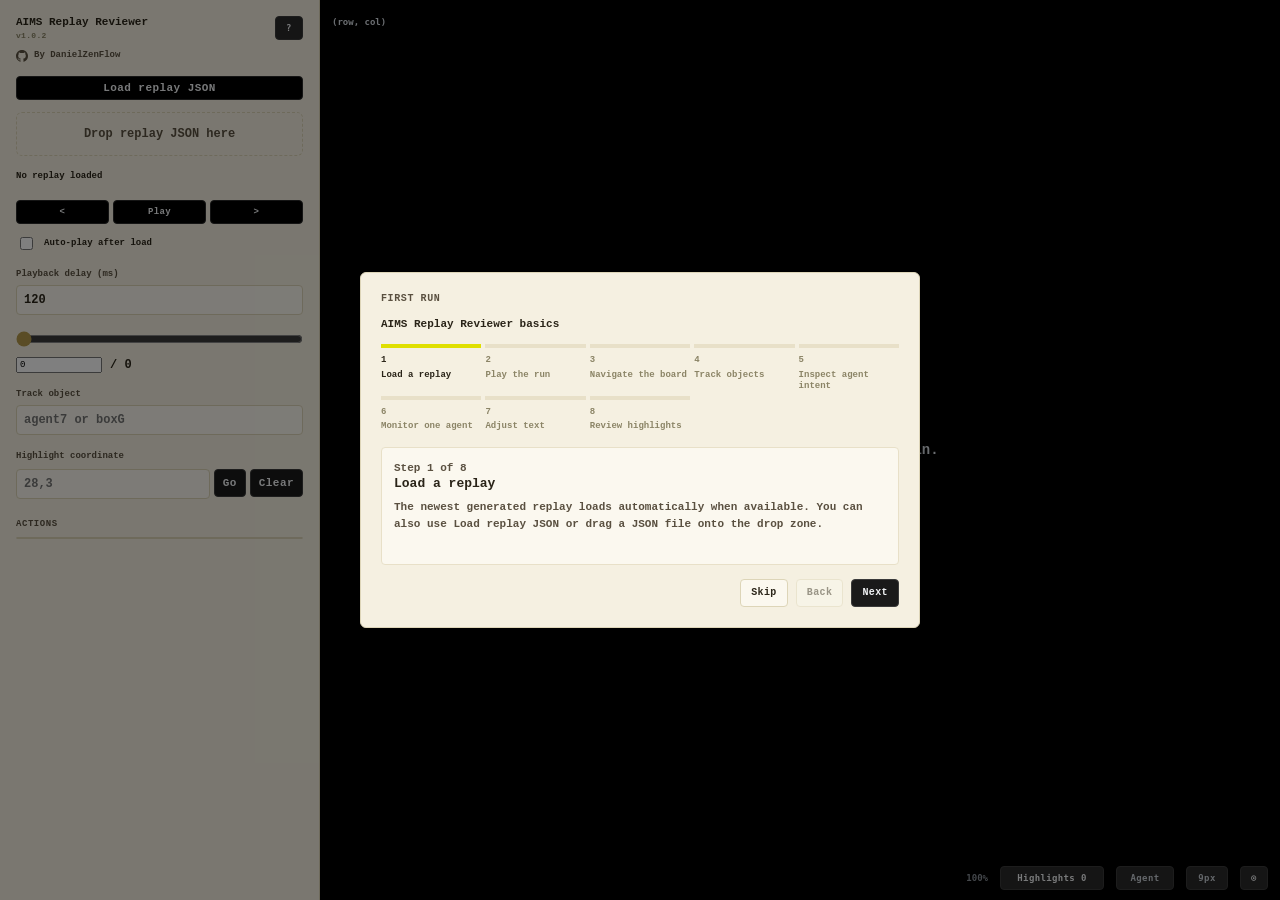
==== commit b23a01e4: "Release v1.0.2 with persistent replay restore Add browser-side persistence for manually loaded repla" ====
--- a/src/main/resources/replay-viewer/index.html
+++ b/src/main/resources/replay-viewer/index.html
@@ -4,6 +4,9 @@
   <meta charset="utf-8">
   <meta name="viewport" content="width=device-width, initial-scale=1">
   <title>AIMS Replay Reviewer</title>
+  <link rel="icon" href="favicon.ico" sizes="any">
+  <link rel="icon" type="image/png" href="favicon.png">
+  <link rel="apple-touch-icon" href="apple-touch-icon.png">
   <link rel="stylesheet" href="viewer.css">
 </head>
 <body>
@@ -13,7 +16,7 @@
         <div class="brandBlock">
           <div class="titleBlock">
             <h1>AIMS Replay Reviewer</h1>
-            <span class="versionText">v1.0.1</span>
+            <span class="versionText">v1.0.2</span>
           </div>
           <div class="githubMeta">
             <a
@@ -51,7 +54,7 @@
             </div>
             <div>
               <strong>Debugging Tools</strong>
-              <p>Track an object with values like agent0 or boxA, highlight coordinates with row,column, hover an agent for detailed intent/action fields, and open Highlights for high-signal current-step events.</p>
+              <p>Track an object with values like agent0 or boxA, highlight coordinates with row,column, hover an agent for detailed intent/action fields, pin one agent from the lower-right Agent menu, use Lock View to follow it, adjust interface and log text with the px control, and open Highlights for high-signal current-step events.</p>
             </div>
           </div>
           <div class="dialogFooter">
@@ -69,15 +72,36 @@
           <ol id="onboardingSteps" class="onboardingSteps" aria-label="Tutorial progress"></ol>
 
           <section class="onboardingBody">
-            <p id="onboardingStepCount" class="onboardingStepCount">Step 1 of 5</p>
+            <p id="onboardingStepCount" class="onboardingStepCount">Step 1 of 8</p>
             <h4 id="onboardingStepTitle">Load a replay</h4>
-            <p id="onboardingStepBody">Choose a replay JSON file or drag one onto the drop zone.</p>
+            <p id="onboardingStepBody">The newest generated replay loads automatically when available. You can also use Load replay JSON or drag a JSON file onto the drop zone.</p>
           </section>
 
           <div class="dialogFooter">
             <button id="tutorialSkipBtn" type="button" class="secondaryDialogBtn">Skip</button>
             <button id="tutorialBackBtn" type="button" class="secondaryDialogBtn">Back</button>
             <button id="tutorialNextBtn" type="button">Next</button>
+          </div>
+        </div>
+      </div>
+
+      <div id="fontSettingsDialog" class="dialogOverlay fontSettingsOverlay" role="dialog" aria-modal="true" aria-labelledby="fontSettingsTitle" hidden>
+        <div class="dialogBox fontSettingsDialog">
+          <p class="onboardingKicker">Display</p>
+          <h3 id="fontSettingsTitle">Text size</h3>
+
+          <section class="fontSettingsBody">
+            <label class="fontSettingRow">Interface font size (px)
+              <input id="uiFontSizeInput" type="number" min="9" max="24" step="1" value="12">
+            </label>
+            <label class="fontSettingRow">Log font size (px)
+              <input id="logFontSizeInput" type="number" min="8" max="24" step="1" value="11">
+            </label>
+          </section>
+
+          <div class="dialogFooter">
+            <button id="fontSettingsResetBtn" type="button" class="secondaryDialogBtn">Reset</button>
+            <button id="fontSettingsCloseBtn" type="button">Close</button>
           </div>
         </div>
       </div>
@@ -137,8 +161,31 @@
         <span class="statusSpacer"></span>
         <span id="zoomInfo" class="statusInfo">100%</span>
         <button id="stepEventsBtn" class="toolbarBtn stepEventsBtn" type="button" title="Inspect current step highlights" aria-label="Inspect current step highlights" hidden>Highlights 0</button>
+        <button id="agentMenuBtn" class="toolbarBtn agentMenuBtn" type="button" title="Monitor agent actions" aria-label="Monitor agent actions" aria-haspopup="true" aria-expanded="false" hidden>Agent</button>
+        <button id="fontSettingsBtn" class="toolbarBtn fontSettingsBtn" type="button" title="Text size" aria-label="Text size">12px</button>
         <button id="resetView" class="toolbarBtn" title="Reset view" aria-label="Reset view">&#8857;</button>
       </div>
+      <aside id="agentMenuPanel" class="agentMenuPanel" aria-label="Choose agent to monitor" hidden>
+        <p class="stepInspectorKicker">Agent Monitor</p>
+        <ol id="agentMenuList" class="agentMenuList"></ol>
+      </aside>
+      <aside id="agentActionPanel" class="agentActionPanel" aria-labelledby="agentActionTitle" hidden>
+        <div class="agentActionHeader">
+          <div>
+            <p class="stepInspectorKicker">Agent Monitor</p>
+            <h2 id="agentActionTitle">Agent actions</h2>
+          </div>
+          <button id="agentActionClose" class="toolbarBtn" type="button" title="Close agent monitor" aria-label="Close agent monitor">x</button>
+        </div>
+        <div id="agentActionBody" class="agentActionBody"></div>
+        <label class="agentActionFooter" for="lockViewInput">
+          <span>Lock View</span>
+          <span class="switchControl">
+            <input id="lockViewInput" type="checkbox" checked>
+            <span class="switchTrack" aria-hidden="true"></span>
+          </span>
+        </label>
+      </aside>
       <aside id="stepInspector" class="stepInspector" aria-labelledby="stepInspectorTitle" hidden>
         <div class="stepInspectorHeader">
           <div>
--- a/src/main/resources/replay-viewer/viewer.css
+++ b/src/main/resources/replay-viewer/viewer.css
@@ -14,6 +14,8 @@
   --cell: 22px;
   --axis: 28px;
   --panel-button-height: 24px;
+  --ui-font-size: 12px;
+  --log-font-size: 11px;
 
   --letterbox:    #000000;
   --grid:         #404040;   /* DARK_GRAY between cells */
@@ -44,6 +46,7 @@
   font-weight: 700;
   color: var(--text);
   background: #e7e1cd;
+  font-size: var(--ui-font-size);
 }
 input, button, select, textarea { font-family: inherit; }
 .app {
@@ -352,6 +355,23 @@
   border-color: #303030;
   background: #242424;
 }
+.agentMenuBtn {
+  width: auto;
+  min-width: 58px;
+  padding: 0 8px;
+  color: #c8ced5;
+}
+.agentMenuBtn.active {
+  border-color: #b59a4a;
+  color: var(--goal-fill);
+  background: #35312a;
+}
+.fontSettingsBtn {
+  width: auto;
+  min-width: 42px;
+  padding: 0 7px;
+  color: #c8ced5;
+}
 
 .boards {
   flex: 1 1 auto;
@@ -582,16 +602,258 @@
   color: var(--text);
   overflow: hidden;
 }
+.boardWrap.agentPanelOpen .stepInspector {
+  bottom: var(--agent-panel-stack-bottom, 294px);
+  max-height: min(520px, calc(100% - var(--agent-panel-stack-clearance, 322px)));
+}
 .stepInspector[hidden] { display: none; }
-.stepInspectorHeader {
-  min-height: 48px;
-  padding: 10px 10px 8px 12px;
+.agentMenuPanel,
+.agentActionPanel {
+  position: absolute;
+  right: 12px;
+  z-index: 8;
+  background: rgba(245, 240, 225, 0.97);
+  border: 1px solid var(--panel-border);
+  border-radius: 6px;
+  box-shadow: 0 8px 24px rgba(0, 0, 0, 0.32);
+  color: var(--text);
+  overflow: hidden;
+}
+.agentMenuPanel {
+  bottom: 46px;
+  width: min(300px, calc(100% - 24px));
+  max-height: min(420px, calc(100% - 74px));
+  padding: 10px 10px 12px;
+  z-index: 9;
+  overflow: auto;
+}
+.agentMenuPanel[hidden] {
+  display: none;
+}
+.agentMenuList {
+  list-style: none;
+  display: grid;
+  grid-template-columns: repeat(2, minmax(0, 1fr));
+  gap: 6px;
+  margin: 8px 0 0;
+  padding: 0;
+}
+.agentMenuList li {
+  min-width: 0;
+}
+.agentMenuList button {
+  width: 100%;
+  min-height: 54px;
+  display: flex;
+  align-items: flex-start;
+  gap: 8px;
+  padding: 7px;
+  border: 1px solid var(--panel-border-soft);
+  border-top: 4px solid var(--panel-border-soft);
+  border-radius: 4px;
+  background: var(--panel-bg-soft);
+  color: var(--text-muted);
+  font-family: 'MavisMono', Consolas, monospace;
+  font-size: 10px;
+  line-height: 1.25;
+  text-align: left;
+  cursor: pointer;
+}
+.agentMenuList button:hover,
+.agentMenuList button:focus-visible {
+  background: #eee4c8;
+  color: var(--text);
+  outline: none;
+}
+.agentMenuList li.active button {
+  border-top-color: var(--goal-fill);
+  color: var(--text);
+}
+.agentMenuBadge {
+  flex: 0 0 auto;
+  width: 18px;
+  height: 18px;
+  display: inline-flex;
+  align-items: center;
+  justify-content: center;
+  border: 1px solid var(--panel-border);
+  border-radius: 50%;
+  color: inherit;
+  font-size: 9px;
+}
+.agentMenuCopy {
+  min-width: 0;
+  display: flex;
+  flex-direction: column;
+  gap: 3px;
+}
+.agentMenuCopy strong {
+  color: inherit;
+  font-size: 11px;
+}
+.agentMenuCopy small {
+  color: var(--text-muted);
+  font-size: 9px;
+  line-height: 1.2;
+}
+.agentActionPanel {
+  bottom: 46px;
+  width: min(380px, calc(100% - 24px));
+  height: var(--agent-panel-height, 260px);
+  max-height: min(420px, calc(100% - 74px));
+  display: flex;
+  flex-direction: column;
+}
+.agentActionPanel[hidden] {
+  display: none;
+}
+.agentActionHeader {
+  min-height: 42px;
+  padding: 8px 10px 6px 12px;
   display: flex;
   align-items: flex-start;
   justify-content: space-between;
   gap: 12px;
   border-bottom: 1px solid var(--panel-border-soft);
 }
+.agentActionHeader h2 {
+  margin: 0;
+  font-size: calc(var(--log-font-size) + 2px);
+  line-height: 1.1;
+}
+.agentActionBody {
+  flex: 1 1 auto;
+  min-height: 0;
+  overflow: hidden;
+  padding: 8px 10px 10px;
+  font-size: var(--log-font-size);
+  line-height: 1.22;
+}
+.agentActionGrid {
+  display: grid;
+  grid-template-columns: max-content 1fr;
+  gap: 4px 9px;
+}
+.agentActionGrid dt {
+  color: var(--text-soft);
+}
+.agentActionGrid dd {
+  margin: 0;
+  color: var(--text);
+  min-width: 0;
+  overflow-wrap: anywhere;
+}
+.agentActionGrid dd.rejected {
+  color: #9b1c1c;
+}
+.agentActionFooter {
+  min-height: 42px;
+  padding: 8px 10px 10px 12px;
+  border-top: 1px solid var(--panel-border-soft);
+  display: flex;
+  align-items: center;
+  justify-content: space-between;
+  gap: 12px;
+  color: var(--text-soft);
+  font-size: max(9px, calc(var(--log-font-size) - 1px));
+  font-weight: 700;
+  cursor: pointer;
+}
+.switchControl {
+  position: relative;
+  width: 42px;
+  height: 24px;
+  flex: 0 0 42px;
+}
+.switchControl input {
+  position: absolute;
+  inset: 0;
+  opacity: 0;
+  margin: 0;
+  cursor: pointer;
+  z-index: 1;
+}
+.switchTrack {
+  position: absolute;
+  inset: 0;
+  border-radius: 999px;
+  background: #7a7f87;
+  box-shadow: inset 0 0 0 1px rgba(0, 0, 0, 0.24);
+  transition: background 140ms ease;
+}
+.switchTrack::after {
+  content: "";
+  position: absolute;
+  top: 2px;
+  left: 2px;
+  width: 20px;
+  height: 20px;
+  border-radius: 50%;
+  background: #ffffff;
+  box-shadow: 0 1px 3px rgba(0, 0, 0, 0.35);
+  transition: transform 140ms ease;
+}
+.switchControl input:checked + .switchTrack {
+  background: #34c759;
+}
+.switchControl input:checked + .switchTrack::after {
+  transform: translateX(18px);
+}
+.switchControl input:focus-visible + .switchTrack {
+  outline: 2px solid #b59a4a;
+  outline-offset: 2px;
+}
+.panel,
+.toolbar,
+.statusBar,
+.meta,
+.searchLabel,
+.checkLine,
+button,
+input,
+select {
+  font-size: var(--ui-font-size);
+}
+.panel h1 {
+  font-size: calc(var(--ui-font-size) + 2px);
+}
+.versionText,
+.stepInspectorKicker {
+  font-size: max(8px, calc(var(--ui-font-size) - 3px));
+}
+.githubLink,
+.actionRow .act {
+  font-size: max(9px, calc(var(--ui-font-size) - 2px));
+}
+.hoverTipTitle span,
+.hoverTipMuted,
+.hoverTipEvent p,
+.stepInspectorSummary,
+.stepEventHeader span {
+  font-size: max(8px, calc(var(--log-font-size) - 2px));
+}
+h2 {
+  font-size: var(--ui-font-size);
+}
+.stepEventHeader strong,
+.stepInspectorHeader h2 {
+  font-size: calc(var(--log-font-size) + 1px);
+}
+.hoverTip,
+.stepInspectorBody,
+.stepEventFields,
+.stepEventMessage {
+  font-size: var(--log-font-size);
+}
+.stepInspectorHeader {
+  min-height: 48px;
+  padding: 10px 10px 8px 12px;
+  display: flex;
+  align-items: flex-start;
+  justify-content: space-between;
+  gap: 12px;
+  border-bottom: 1px solid var(--panel-border-soft);
+}
 .stepInspectorKicker {
   margin: 0 0 3px;
   font-size: 9px;
@@ -602,7 +864,7 @@
 }
 .stepInspectorHeader h2 {
   margin: 0;
-  font-size: 14px;
+  font-size: calc(var(--log-font-size) + 2px);
   line-height: 1.1;
 }
 .stepInspectorBody {
@@ -611,12 +873,12 @@
   display: flex;
   flex-direction: column;
   gap: 8px;
-  font-size: 11px;
+  font-size: var(--log-font-size);
 }
 .stepInspectorSummary {
   color: var(--text-soft);
   font-weight: 700;
-  font-size: 10px;
+  font-size: max(8px, calc(var(--log-font-size) - 1px));
 }
 .stepInspectorEmpty {
   margin: 4px 0 2px;
@@ -642,11 +904,11 @@
   margin-bottom: 4px;
 }
 .stepEventHeader strong {
-  font-size: 12px;
+  font-size: calc(var(--log-font-size) + 1px);
 }
 .stepEventHeader span {
   color: var(--text-soft);
-  font-size: 9px;
+  font-size: max(8px, calc(var(--log-font-size) - 2px));
   font-weight: 700;
   text-transform: uppercase;
   letter-spacing: 0.08em;
@@ -807,18 +1069,58 @@
 }
 .dialogBox h3 {
   margin: 0 0 6px;
-  font-size: 14px;
+  font-size: calc(var(--ui-font-size) + 2px);
 }
 .dialogBox p {
   margin: 0 0 14px;
-  font-size: 11px;
+  font-size: max(10px, calc(var(--ui-font-size) - 1px));
   color: var(--text-soft);
+}
+.fontSettingsOverlay {
+  z-index: 32;
+}
+.fontSettingsDialog {
+  max-width: 520px;
+}
+.fontSettingsBody {
+  display: grid;
+  gap: 10px;
+  margin-top: 14px;
+  padding: 12px;
+  border: 1px solid var(--panel-border-soft);
+  border-radius: 4px;
+  background: var(--panel-bg-soft);
+}
+.fontSettingRow {
+  display: grid;
+  grid-template-columns: 1fr 90px;
+  align-items: center;
+  gap: 12px;
+  color: var(--text-soft);
+  font-size: var(--ui-font-size);
+  font-weight: 700;
+}
+.fontSettingRow input {
+  width: 100%;
+  height: 28px;
+  padding: 0 8px;
+  border: 1px solid var(--panel-border);
+  background: var(--panel-bg);
+  border-radius: 4px;
+  color: var(--text);
+  font-family: inherit;
+  font-size: var(--ui-font-size);
+  font-weight: 700;
+}
+.fontSettingRow input:focus {
+  outline: none;
+  border-color: #b59a4a;
 }
 .helpContent {
   display: flex;
   flex-direction: column;
   gap: 10px;
-  font-size: 11px;
+  font-size: max(10px, calc(var(--ui-font-size) - 1px));
   line-height: 1.5;
 }
 .helpContent strong {
@@ -838,7 +1140,7 @@
   color: #f1f3f5;
   cursor: pointer;
   font-family: inherit;
-  font-size: 11px;
+  font-size: max(10px, calc(var(--ui-font-size) - 1px));
   letter-spacing: 0.04em;
   font-weight: 700;
   padding: 0 10px;
